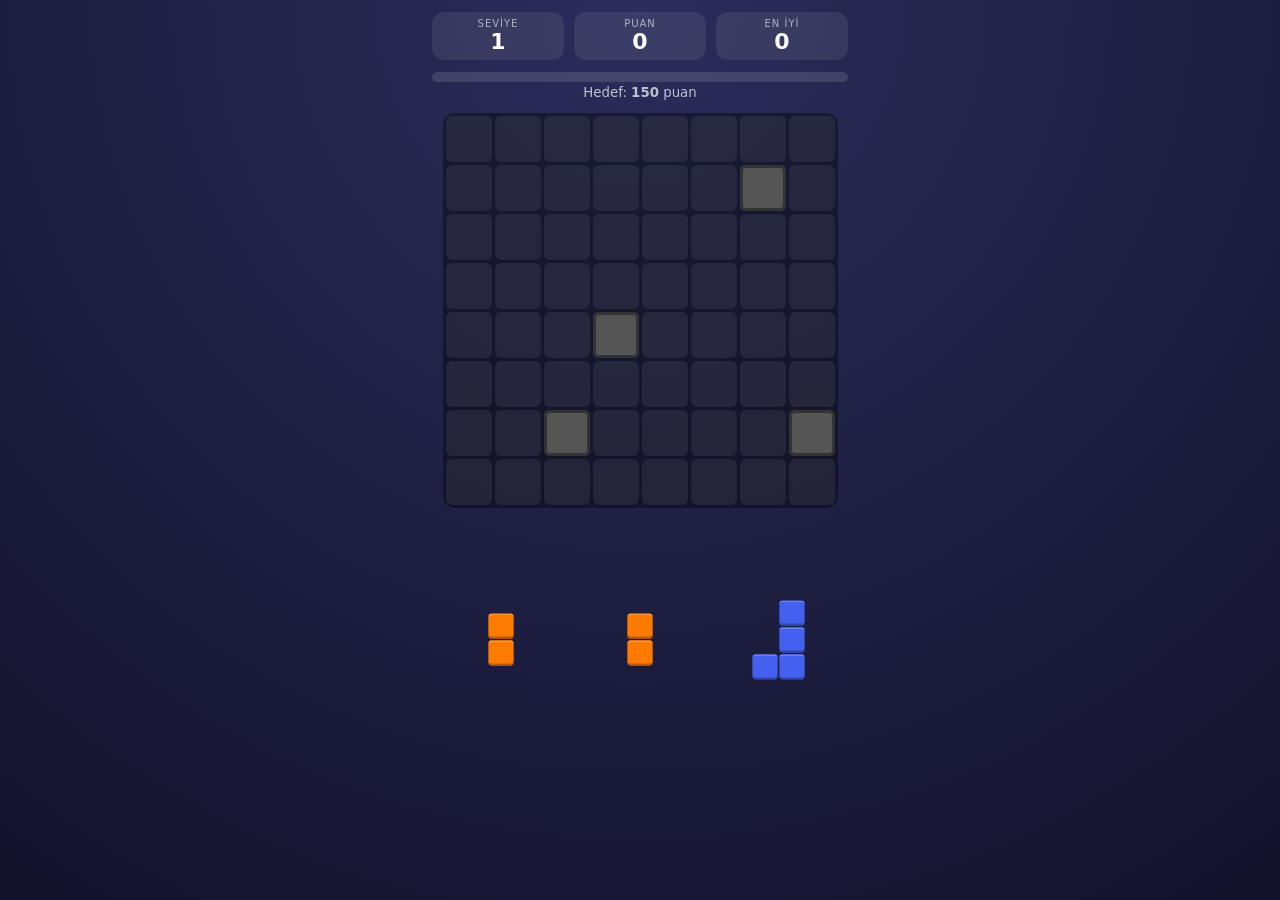
==== index.html @ bdb62fd9 "Seviyeli blok bulmaca oyunu ekle Co-Authored-By: Claude Sonnet 5.5 <noreply@anthropic.com> Claude-Se" ====
<!doctype html>
<html lang="tr">
<head>
<meta charset="utf-8">
<meta name="viewport" content="width=device-width,initial-scale=1,user-scalable=no">
<title>Blok Bulmaca</title>
<link rel="stylesheet" href="style.css">
</head>
<body>
<main id="app">
  <header>
    <div class="stat"><span>SEVİYE</span><b id="level">1</b></div>
    <div class="stat"><span>PUAN</span><b id="score">0</b></div>
    <div class="stat"><span>EN İYİ</span><b id="best">0</b></div>
  </header>
  <div class="goal">
    <div class="bar"><i id="bar"></i></div>
    <small>Hedef: <b id="target">0</b> puan</small>
  </div>
  <div id="board"></div>
  <div id="tray"></div>
  <div id="msg" class="hidden"><div class="card"><h2 id="mt"></h2><p id="mp"></p><button id="mb"></button></div></div>
</main>
<script src="game.js"></script>
</body>
</html>
---- style.css ----
:root{--c:min(11vw,46px);--g:3px}
*{box-sizing:border-box;touch-action:none;user-select:none;-webkit-user-select:none}
body{margin:0;background:radial-gradient(circle at top,#2b2d5b,#12122b);color:#fff;font-family:system-ui,sans-serif;min-height:100vh;display:flex;justify-content:center}
#app{width:100%;max-width:440px;padding:12px;display:flex;flex-direction:column;align-items:center;gap:12px;position:relative}
header{display:flex;gap:10px;width:100%}
.stat{flex:1;background:#ffffff14;border-radius:12px;padding:6px;text-align:center}
.stat span{display:block;font-size:10px;opacity:.6;letter-spacing:1px}
.stat b{font-size:22px}
.goal{width:100%;text-align:center}
.bar{height:10px;background:#ffffff1f;border-radius:6px;overflow:hidden}
#bar{display:block;height:100%;width:0;background:linear-gradient(90deg,#4cc9f0,#f72585);transition:width .3s}
.goal small{opacity:.7}
#board{display:grid;grid-template-columns:repeat(8,var(--c));gap:var(--g);padding:var(--g);background:#0006;border-radius:12px}
.cell{width:var(--c);height:var(--c);border-radius:6px;background:#ffffff12}
.cell.f{box-shadow:inset 0 -4px 0 #0004,inset 0 3px 0 #fff3}
.cell.wall{background:#555;box-shadow:inset 0 0 0 3px #333}
.cell.ok{outline:2px solid #fff;filter:brightness(1.5)}
.cell.bad{background:#f444}
.cell.clr{animation:clr .35s}
@keyframes clr{50%{transform:scale(1.2);filter:brightness(2)}to{transform:scale(0)}}
#tray{display:flex;justify-content:space-around;align-items:center;width:100%;height:calc(var(--c)*5.2)}
.slot{width:calc(var(--c)*2.6);height:calc(var(--c)*4.6);display:flex;align-items:center;justify-content:center}
.piece{display:grid;gap:var(--g);cursor:grab;transform:scale(.55);transform-origin:center}
.piece.used{visibility:hidden}
.piece.drag{position:fixed;z-index:9;pointer-events:none;transform:scale(1);margin:0}
.piece .cell{width:var(--c);height:var(--c)}
.piece .e{background:transparent;box-shadow:none}
#msg{position:fixed;inset:0;background:#000a;display:flex;align-items:center;justify-content:center;z-index:20}
#msg.hidden{display:none}
.card{background:#25264d;border-radius:18px;padding:26px 30px;text-align:center;max-width:300px}
.card h2{margin:0 0 8px;font-size:26px}
.card p{margin:0 0 16px;opacity:.8}
button{font-size:18px;padding:10px 26px;border:0;border-radius:12px;background:linear-gradient(90deg,#4cc9f0,#f72585);color:#fff;font-weight:700;cursor:pointer}
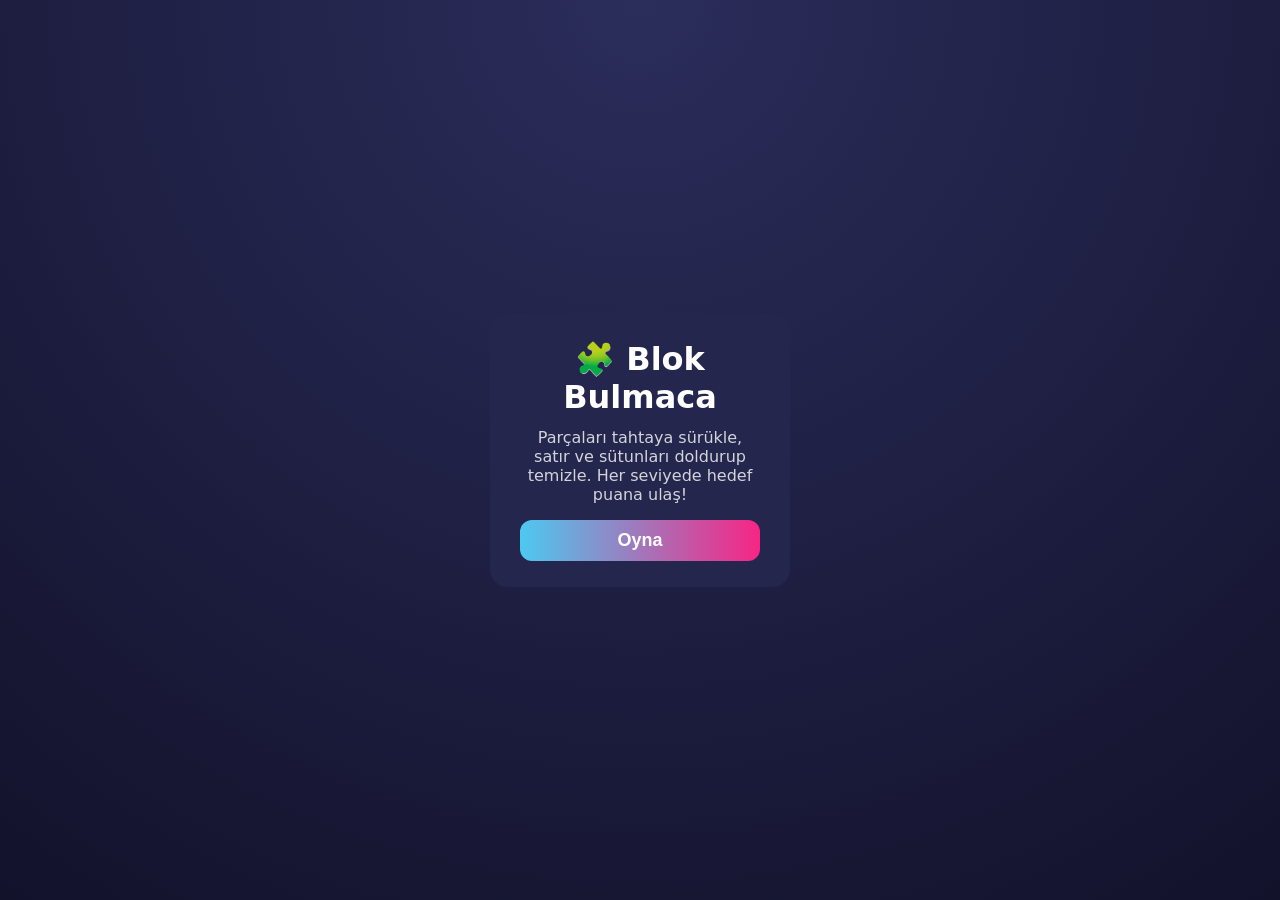
==== commit 49fc62a8: "Giriş ekranı ekle Co-Authored-By: Claude Sonnet 5.5 <noreply@anthropic.com> Claude-Session: https://" ====
--- a/index.html
+++ b/index.html
@@ -19,6 +19,7 @@
   </div>
   <div id="board"></div>
   <div id="tray"></div>
+  <div id="intro"><div class="card"><h1>🧩 Blok Bulmaca</h1><p>Parçaları tahtaya sürükle, satır ve sütunları doldurup temizle. Her seviyede hedef puana ulaş!</p><button id="play">Oyna</button><button id="reset" class="sec">Baştan Başla</button></div></div>
   <div id="msg" class="hidden"><div class="card"><h2 id="mt"></h2><p id="mp"></p><button id="mb"></button></div></div>
 </main>
 <script src="game.js"></script>
--- a/style.css
+++ b/style.css
@@ -31,3 +31,8 @@
 .card h2{margin:0 0 8px;font-size:26px}
 .card p{margin:0 0 16px;opacity:.8}
 button{font-size:18px;padding:10px 26px;border:0;border-radius:12px;background:linear-gradient(90deg,#4cc9f0,#f72585);color:#fff;font-weight:700;cursor:pointer}
+#intro{position:fixed;inset:0;background:radial-gradient(circle at top,#2b2d5b,#12122b);display:flex;align-items:center;justify-content:center;z-index:30}
+#intro.hidden{display:none}
+#intro h1{margin:0 0 12px;font-size:32px}
+#intro button{display:block;width:100%;margin-top:10px}
+button.sec{background:#ffffff22}
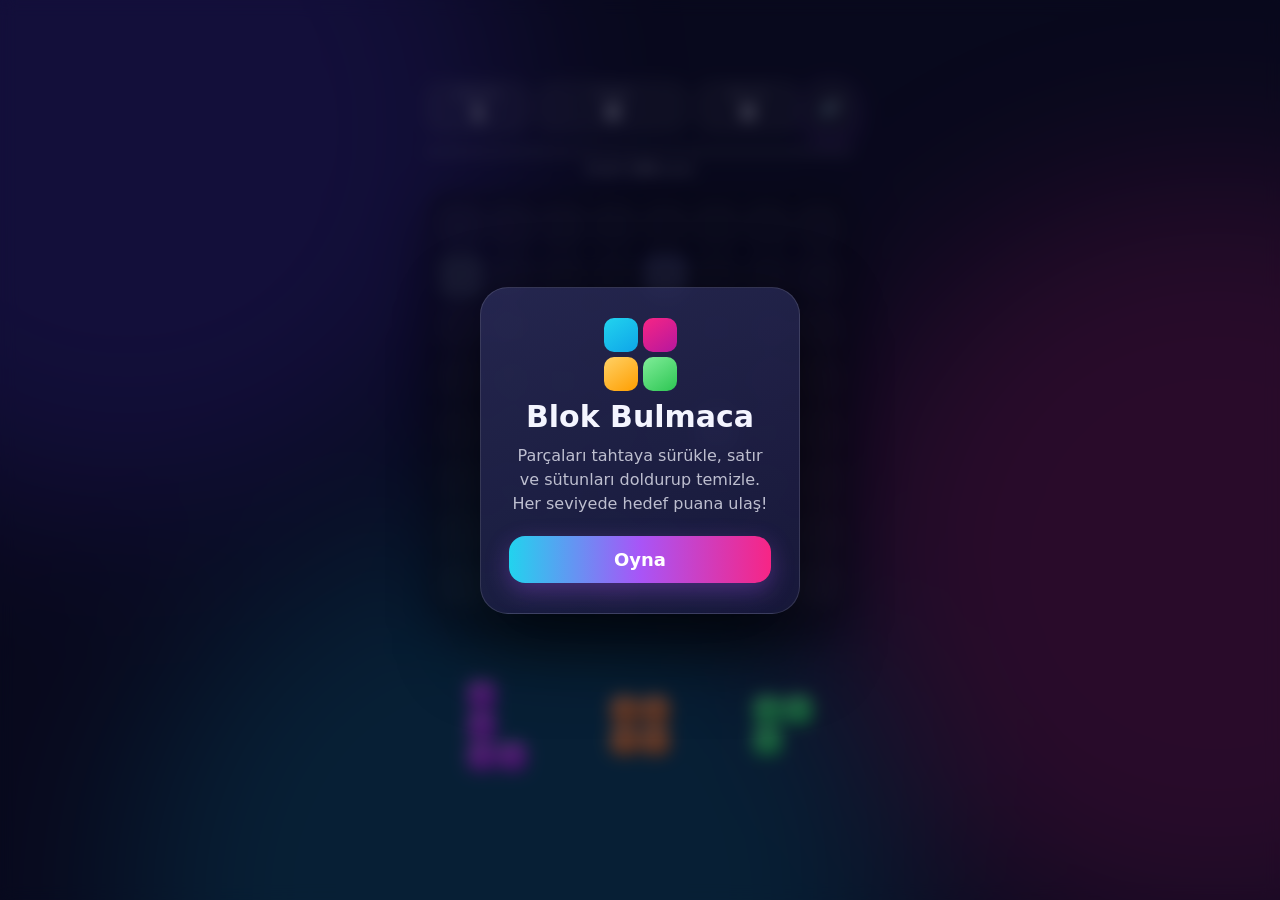
==== commit 25900e8d: "Modern arayüz ve akıcı animasyonlar: sürükleme, hayalet önizleme, kombo, parçacık, ses Co-Authored-B" ====
--- a/index.html
+++ b/index.html
@@ -2,26 +2,38 @@
 <html lang="tr">
 <head>
 <meta charset="utf-8">
-<meta name="viewport" content="width=device-width,initial-scale=1,user-scalable=no">
+<meta name="viewport" content="width=device-width,initial-scale=1,user-scalable=no,viewport-fit=cover">
+<meta name="theme-color" content="#0e0f23">
 <title>Blok Bulmaca</title>
 <link rel="stylesheet" href="style.css">
 </head>
 <body>
+<div class="bg"><i></i><i></i><i></i></div>
 <main id="app">
   <header>
-    <div class="stat"><span>SEVİYE</span><b id="level">1</b></div>
-    <div class="stat"><span>PUAN</span><b id="score">0</b></div>
-    <div class="stat"><span>EN İYİ</span><b id="best">0</b></div>
+    <div class="pill"><span>SEVİYE</span><b id="level">1</b></div>
+    <div class="pill big"><span>PUAN</span><b id="score">0</b></div>
+    <div class="pill"><span>EN İYİ</span><b id="best">0</b></div>
+    <button id="snd" aria-label="Ses" class="icon">🔊</button>
   </header>
   <div class="goal">
     <div class="bar"><i id="bar"></i></div>
-    <small>Hedef: <b id="target">0</b> puan</small>
+    <small>Hedef <b id="target">0</b> puan</small>
   </div>
-  <div id="board"></div>
+  <div id="boardwrap">
+    <div id="board"></div>
+    <div id="fx"></div>
+  </div>
   <div id="tray"></div>
-  <div id="intro"><div class="card"><h1>🧩 Blok Bulmaca</h1><p>Parçaları tahtaya sürükle, satır ve sütunları doldurup temizle. Her seviyede hedef puana ulaş!</p><button id="play">Oyna</button><button id="reset" class="sec">Baştan Başla</button></div></div>
-  <div id="msg" class="hidden"><div class="card"><h2 id="mt"></h2><p id="mp"></p><button id="mb"></button></div></div>
 </main>
+<div id="intro" class="overlay"><div class="card">
+  <div class="logo"><i></i><i></i><i></i><i></i></div>
+  <h1>Blok Bulmaca</h1>
+  <p>Parçaları tahtaya sürükle, satır ve sütunları doldurup temizle. Her seviyede hedef puana ulaş!</p>
+  <button id="play">Oyna</button>
+  <button id="reset" class="sec">Baştan Başla</button>
+</div></div>
+<div id="msg" class="overlay hidden"><div class="card"><h2 id="mt"></h2><p id="mp"></p><button id="mb"></button></div></div>
 <script src="game.js"></script>
 </body>
 </html>
--- a/style.css
+++ b/style.css
@@ -1,38 +1,76 @@
-:root{--c:min(11vw,46px);--g:3px}
-*{box-sizing:border-box;touch-action:none;user-select:none;-webkit-user-select:none}
-body{margin:0;background:radial-gradient(circle at top,#2b2d5b,#12122b);color:#fff;font-family:system-ui,sans-serif;min-height:100vh;display:flex;justify-content:center}
-#app{width:100%;max-width:440px;padding:12px;display:flex;flex-direction:column;align-items:center;gap:12px;position:relative}
-header{display:flex;gap:10px;width:100%}
-.stat{flex:1;background:#ffffff14;border-radius:12px;padding:6px;text-align:center}
-.stat span{display:block;font-size:10px;opacity:.6;letter-spacing:1px}
-.stat b{font-size:22px}
+:root{--c:44px;--g:4px;--ease:cubic-bezier(.2,.9,.25,1.2);--glass:#ffffff12;--line:#ffffff1f}
+*{box-sizing:border-box;-webkit-tap-highlight-color:transparent}
+html,body{height:100%}
+body{margin:0;background:#0e0f23;color:#f4f5ff;font-family:ui-rounded,"SF Pro Rounded",system-ui,-apple-system,"Segoe UI",sans-serif;overflow:hidden;touch-action:none;user-select:none;-webkit-user-select:none}
+.bg{position:fixed;inset:0;overflow:hidden;z-index:-1}
+.bg i{position:absolute;width:60vmax;height:60vmax;border-radius:50%;filter:blur(90px);opacity:.35;animation:drift 22s ease-in-out infinite alternate}
+.bg i:nth-child(1){background:#5b3df5;left:-20vmax;top:-20vmax}
+.bg i:nth-child(2){background:#f72585;right:-25vmax;top:20vh;animation-delay:-7s}
+.bg i:nth-child(3){background:#06b6d4;left:10vw;bottom:-30vmax;animation-delay:-13s}
+@keyframes drift{to{transform:translate(8vmax,-6vmax) scale(1.15)}}
+#app{height:100%;max-width:460px;margin:auto;padding:max(14px,env(safe-area-inset-top)) 16px max(14px,env(safe-area-inset-bottom));display:flex;flex-direction:column;align-items:center;justify-content:center;gap:14px}
+header{display:flex;gap:8px;width:100%;align-items:stretch}
+.pill{flex:1;background:var(--glass);border:1px solid var(--line);backdrop-filter:blur(14px);-webkit-backdrop-filter:blur(14px);border-radius:16px;padding:7px 4px;text-align:center}
+.pill.big{flex:1.5}
+.pill span{display:block;font-size:10px;letter-spacing:1.5px;opacity:.55}
+.pill b{font-size:22px;font-variant-numeric:tabular-nums;display:inline-block}
+.pill b.bump{animation:bump .3s var(--ease)}
+@keyframes bump{40%{transform:scale(1.25)}}
+.icon{width:46px;border:1px solid var(--line);background:var(--glass);border-radius:16px;font-size:18px;color:inherit;padding:0}
 .goal{width:100%;text-align:center}
-.bar{height:10px;background:#ffffff1f;border-radius:6px;overflow:hidden}
-#bar{display:block;height:100%;width:0;background:linear-gradient(90deg,#4cc9f0,#f72585);transition:width .3s}
-.goal small{opacity:.7}
-#board{display:grid;grid-template-columns:repeat(8,var(--c));gap:var(--g);padding:var(--g);background:#0006;border-radius:12px}
-.cell{width:var(--c);height:var(--c);border-radius:6px;background:#ffffff12}
-.cell.f{box-shadow:inset 0 -4px 0 #0004,inset 0 3px 0 #fff3}
-.cell.wall{background:#555;box-shadow:inset 0 0 0 3px #333}
-.cell.ok{outline:2px solid #fff;filter:brightness(1.5)}
-.cell.bad{background:#f444}
-.cell.clr{animation:clr .35s}
-@keyframes clr{50%{transform:scale(1.2);filter:brightness(2)}to{transform:scale(0)}}
-#tray{display:flex;justify-content:space-around;align-items:center;width:100%;height:calc(var(--c)*5.2)}
-.slot{width:calc(var(--c)*2.6);height:calc(var(--c)*4.6);display:flex;align-items:center;justify-content:center}
-.piece{display:grid;gap:var(--g);cursor:grab;transform:scale(.55);transform-origin:center}
-.piece.used{visibility:hidden}
-.piece.drag{position:fixed;z-index:9;pointer-events:none;transform:scale(1);margin:0}
-.piece .cell{width:var(--c);height:var(--c)}
-.piece .e{background:transparent;box-shadow:none}
-#msg{position:fixed;inset:0;background:#000a;display:flex;align-items:center;justify-content:center;z-index:20}
-#msg.hidden{display:none}
-.card{background:#25264d;border-radius:18px;padding:26px 30px;text-align:center;max-width:300px}
-.card h2{margin:0 0 8px;font-size:26px}
-.card p{margin:0 0 16px;opacity:.8}
-button{font-size:18px;padding:10px 26px;border:0;border-radius:12px;background:linear-gradient(90deg,#4cc9f0,#f72585);color:#fff;font-weight:700;cursor:pointer}
-#intro{position:fixed;inset:0;background:radial-gradient(circle at top,#2b2d5b,#12122b);display:flex;align-items:center;justify-content:center;z-index:30}
-#intro.hidden{display:none}
-#intro h1{margin:0 0 12px;font-size:32px}
-#intro button{display:block;width:100%;margin-top:10px}
-button.sec{background:#ffffff22}
+.bar{height:10px;background:#ffffff18;border-radius:8px;overflow:hidden}
+#bar{display:block;height:100%;width:0;border-radius:8px;background:linear-gradient(90deg,#22d3ee,#a855f7,#f72585);box-shadow:0 0 14px #a855f7aa;transition:width .6s cubic-bezier(.2,.8,.2,1)}
+.goal small{opacity:.65;display:block;margin-top:5px}
+#boardwrap{position:relative}
+#board{display:grid;grid-template-columns:repeat(8,var(--c));gap:var(--g);padding:10px;background:#00000040;border:1px solid var(--line);border-radius:22px;box-shadow:0 20px 50px #0007,inset 0 0 30px #0005}
+#board.shake{animation:shake .35s}
+@keyframes shake{20%{transform:translate(-3px,2px)}40%{transform:translate(3px,-2px)}60%{transform:translate(-2px,-1px)}80%{transform:translate(2px,1px)}}
+.cell{width:var(--c);height:var(--c);border-radius:28%;background:#ffffff0d;position:relative;transition:background .15s,transform .15s}
+.cell.f{background:linear-gradient(145deg,hsl(var(--h) 92% 68%),hsl(var(--h) 80% 48%));box-shadow:inset 0 2px 0 #fff7,inset 0 -3px 0 #0003,0 3px 10px hsl(var(--h) 85% 40%/.45)}
+.cell.wall{background:repeating-linear-gradient(45deg,#3a3d5c 0 6px,#2f3250 6px 12px);box-shadow:inset 0 0 0 2px #1b1d38,inset 0 2px 0 #fff2}
+.cell.pop{animation:pop .38s var(--ease)}
+@keyframes pop{0%{transform:scale(.4)}100%{transform:scale(1)}}
+.cell.ghost{background:hsl(var(--h) 90% 62%/.38);box-shadow:inset 0 0 0 2px hsl(var(--h) 95% 75%/.8)}
+.cell.hint{animation:hint .7s ease-in-out infinite alternate}
+@keyframes hint{to{filter:brightness(1.5);transform:scale(1.06)}}
+.cell.clr{animation:clr .45s cubic-bezier(.5,0,.8,.4) forwards;animation-delay:var(--d,0s);z-index:2}
+@keyframes clr{35%{transform:scale(1.18);filter:brightness(2)}100%{transform:scale(0);opacity:0}}
+#fx{position:absolute;inset:0;pointer-events:none;overflow:visible}
+.p{position:absolute;width:7px;height:7px;border-radius:50%;background:hsl(var(--h) 95% 65%);animation:fly .7s cubic-bezier(.1,.7,.3,1) forwards}
+@keyframes fly{to{transform:translate(var(--x),var(--y)) scale(.2);opacity:0}}
+.float{position:absolute;left:50%;top:40%;transform:translate(-50%,0);font-weight:900;font-size:34px;white-space:nowrap;text-align:center;text-shadow:0 4px 20px #000a;animation:rise 1.1s ease-out forwards;background:linear-gradient(180deg,#fff,#ffd166);-webkit-background-clip:text;background-clip:text;color:transparent}
+.float small{display:block;font-size:17px;letter-spacing:2px}
+@keyframes rise{0%{opacity:0;transform:translate(-50%,20px) scale(.6)}20%{opacity:1;transform:translate(-50%,0) scale(1.1)}100%{opacity:0;transform:translate(-50%,-70px) scale(1)}}
+#tray{display:flex;justify-content:space-around;align-items:center;width:100%;height:calc(var(--c)*3.5 + 24px)}
+.slot{flex:1;height:100%;display:flex;align-items:center;justify-content:center}
+.piece{display:grid;gap:var(--g);cursor:grab;transform:scale(.6);transition:transform .25s var(--ease),opacity .25s,filter .25s;animation:enter .5s var(--ease) both;animation-delay:var(--i,0s);touch-action:none}
+.piece:hover{transform:scale(.68)}
+.piece.nofit{opacity:.4;filter:grayscale(.7)}
+.piece.used{opacity:0;transform:scale(0);pointer-events:none}
+.piece.src{opacity:.2}
+@keyframes enter{from{transform:scale(0) translateY(40px);opacity:0}}
+.piece .e{background:none;box-shadow:none}
+.dragwrap{position:fixed;left:0;top:0;z-index:50;pointer-events:none;will-change:transform;transition:transform .07s linear}
+.dragwrap.snap{transition:transform .12s ease-out}
+.dragwrap.back{transition:transform .28s var(--ease)}
+.dragwrap .piece{transform:scale(1);cursor:grabbing;animation:none;filter:drop-shadow(0 14px 14px #0007);transition:transform .2s var(--ease)}
+.dragwrap.back .piece{transform:scale(.6)}
+.overlay{position:fixed;inset:0;background:#05061a99;backdrop-filter:blur(8px);-webkit-backdrop-filter:blur(8px);display:flex;align-items:center;justify-content:center;z-index:60;transition:opacity .35s}
+.overlay.hidden{opacity:0;pointer-events:none}
+.card{background:linear-gradient(160deg,#2c2e5acc,#1a1b3fcc);border:1px solid var(--line);border-radius:28px;padding:30px 28px;text-align:center;max-width:320px;width:86%;box-shadow:0 30px 80px #000a;animation:card .5s var(--ease)}
+.overlay.hidden .card{transform:scale(.9)}
+@keyframes card{from{transform:scale(.8);opacity:0}}
+.card h1,.card h2{margin:6px 0 10px;font-size:30px}
+.card p{margin:0 0 20px;opacity:.75;line-height:1.5}
+button{font:inherit;font-size:18px;font-weight:800;padding:13px 28px;border:0;border-radius:16px;background:linear-gradient(90deg,#22d3ee,#a855f7,#f72585);color:#fff;cursor:pointer;box-shadow:0 8px 24px #a855f755;transition:transform .15s var(--ease)}
+button:active{transform:scale(.95)}
+.card button{display:block;width:100%}
+.card button+button{margin-top:10px}
+button.sec{background:#ffffff1c;box-shadow:none}
+.logo{display:grid;grid-template-columns:repeat(2,34px);gap:5px;justify-content:center;margin-bottom:8px}
+.logo i{height:34px;border-radius:10px;background:linear-gradient(145deg,#22d3ee,#0ea5e9);animation:bob 2s ease-in-out infinite}
+.logo i:nth-child(2){background:linear-gradient(145deg,#f72585,#b5179e);animation-delay:-.5s}
+.logo i:nth-child(3){background:linear-gradient(145deg,#ffd166,#ff9e00);animation-delay:-1s}
+.logo i:nth-child(4){background:linear-gradient(145deg,#80ed99,#2dc653);animation-delay:-1.5s}
+@keyframes bob{50%{transform:translateY(-6px)}}
+@media (prefers-reduced-motion:reduce){*{animation-duration:.01s!important;transition-duration:.01s!important}}
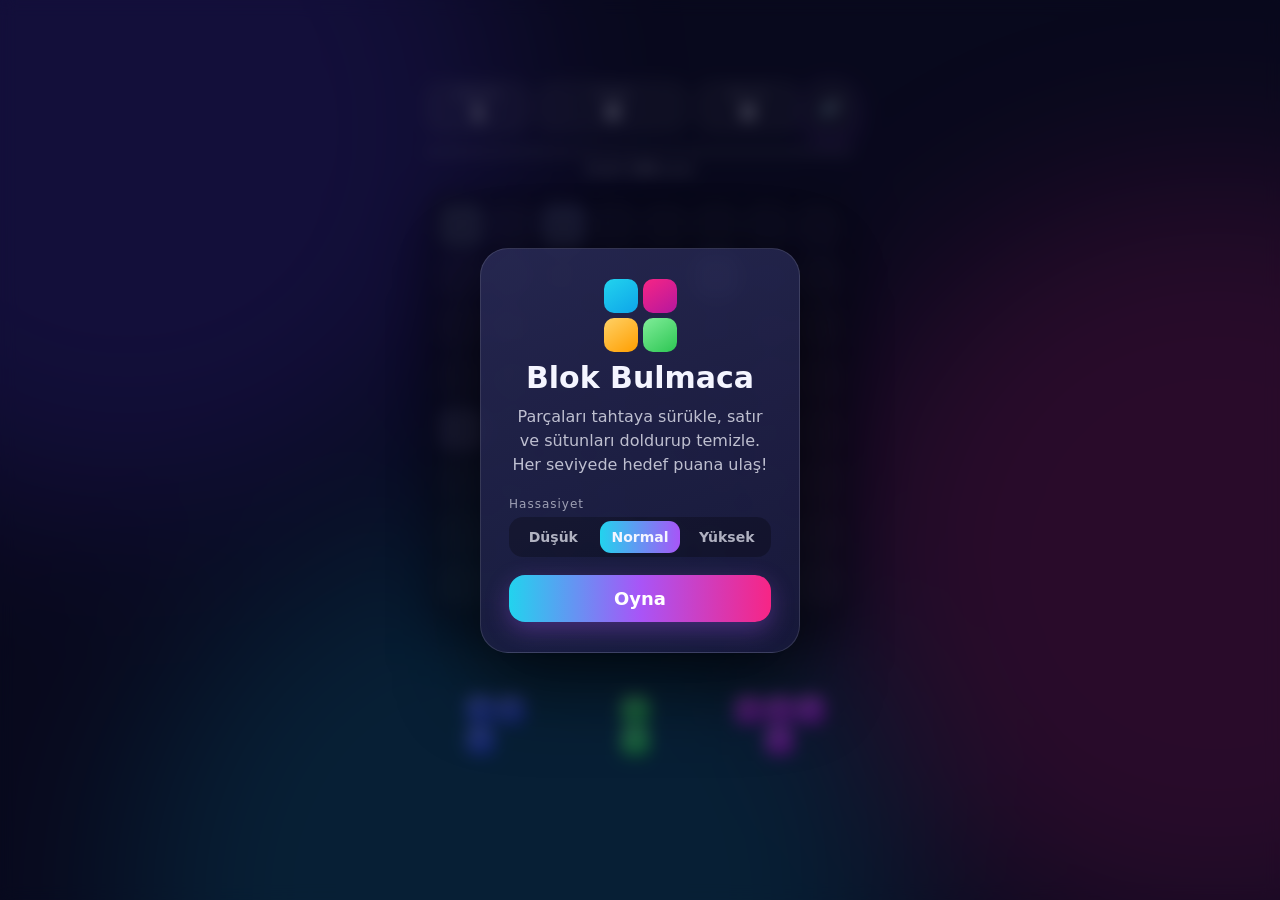
==== commit f4fadd9c: "Hassasiyet ayarı ve yakın kareye yapışma kolaylaştırması ekle Co-Authored-By: Claude Sonnet 5.5 <nor" ====
--- a/index.html
+++ b/index.html
@@ -30,6 +30,7 @@
   <div class="logo"><i></i><i></i><i></i><i></i></div>
   <h1>Blok Bulmaca</h1>
   <p>Parçaları tahtaya sürükle, satır ve sütunları doldurup temizle. Her seviyede hedef puana ulaş!</p>
+  <div class="seg" id="sens"><span>Hassasiyet</span><div><b data-v="0.8">Düşük</b><b data-v="1">Normal</b><b data-v="1.3">Yüksek</b></div></div>
   <button id="play">Oyna</button>
   <button id="reset" class="sec">Baştan Başla</button>
 </div></div>
--- a/style.css
+++ b/style.css
@@ -74,3 +74,8 @@
 .logo i:nth-child(4){background:linear-gradient(145deg,#80ed99,#2dc653);animation-delay:-1.5s}
 @keyframes bob{50%{transform:translateY(-6px)}}
 @media (prefers-reduced-motion:reduce){*{animation-duration:.01s!important;transition-duration:.01s!important}}
+.seg{margin:0 0 18px;text-align:left}
+.seg span{display:block;font-size:12px;letter-spacing:1px;opacity:.6;margin-bottom:6px}
+.seg div{display:flex;gap:6px;background:#0004;padding:4px;border-radius:14px}
+.seg b{flex:1;text-align:center;padding:8px 0;border-radius:11px;font-size:14px;cursor:pointer;opacity:.7;transition:background .2s,opacity .2s}
+.seg b.on{background:linear-gradient(90deg,#22d3ee,#a855f7);opacity:1}
